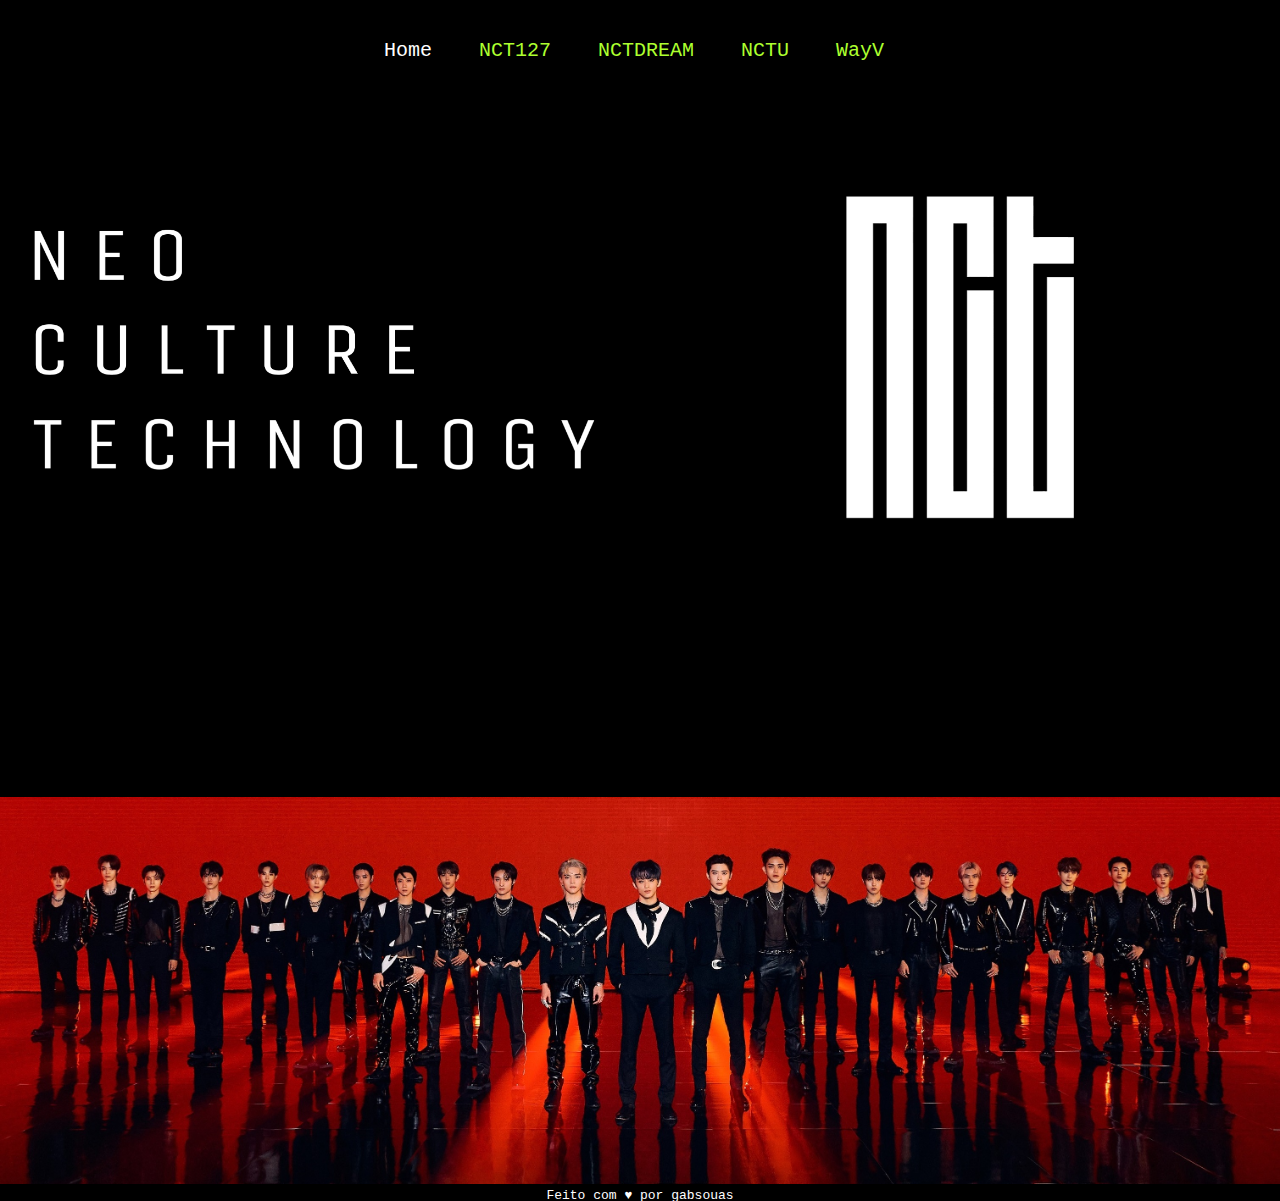
==== projeto-nct/index.html @ 3c1a0a6a "Paginas atualizadas" ====
<!DOCTYPE html>
<html lang="pt">

<head>
    <meta charset="UTF-8">
    <meta http-equiv="X-UA-Compatible" content="IE=edge">
    <meta name="viewport" content="width=device-width, initial-scale=1.0">
    <title>Neo Culture Tecnology</title>

    <link rel="stylesheet" href="style.css">
</head>

<body>
    <div class="header">
        <div class="container">

            <ul class="navbar">
                <li><a href=""></a>Home</li>
                <li><a href="nct127.html" style="text-decoration: none; color: greenyellow;">NCT127</a></li>
                <li><a href="nctdream.html" style="text-decoration: none;  color: greenyellow;"">NCTDREAM</a></li>
                <li><a href=" nctu.html" style=" text-decoration: none; color: greenyellow;"">NCTU</a></li>
                <li><a href=" wayv.html" style=" text-decoration: none; color: greenyellow;"">WayV</a></li>
            </ul>
        </div>
    </div>
            <img src=" NCT-Logo.png" width="50%" id="img-logo">
                        <br>
                        <img src=" nct.jpg" width="100%" id="img-nct">
</body>
<footer> Feito com ♥ por gabsouas</footer>

</html>
---- projeto-nct/style.css ----
body {
    margin: 0px;
    font-family: monospace;
    background-color: #000000;
    background-image: url(neo-culture.png);
    background-attachment: fixed;
    background-repeat: no-repeat;
    background-size: 50%;

}

.header {
    width: 100%;
    height: 100px;
    border-bottom: white;
    align-items: center;
    font-size: 20px;
    align-content: space-between;
    text-decoration: none;
}

.titulo {
    margin: 0px;
    color: white;
}

.container {
    width: 80%;
    margin: auto;
    display: flex;
}

.header .container {
    justify-content: space-between;
    height: 100%;
}

.navbar {
    width: 500px;
    list-style: none;
    align-items: center;
    justify-content: space-between;
    color: white;
    display: flex;
    padding: 0px;
    margin-left: 25%;
}

.banner {
    background-image: url(nctdream3.jpg);
    margin-left: 700px;
}

.video {
    margin: 370px;
    margin-top: 40px;
}

.fundo_video {
    background-color: black;
    width: 100%;
    height: 400px;
}

p {
    text-align: center;
    margin-left: 500px;
    margin-right: 500px;
}

footer {
    text-align: center;
    color: white;
}

#img_centro {
    margin-left: 700px;
}

.frase {
    width: 50%;
}

.selecao_quiz {
    text-align: center;
    flex-direction: row;
}

#img-logo {
    margin-left: 50%;
    margin-top: 6%;
    margin-bottom: 20%;
}
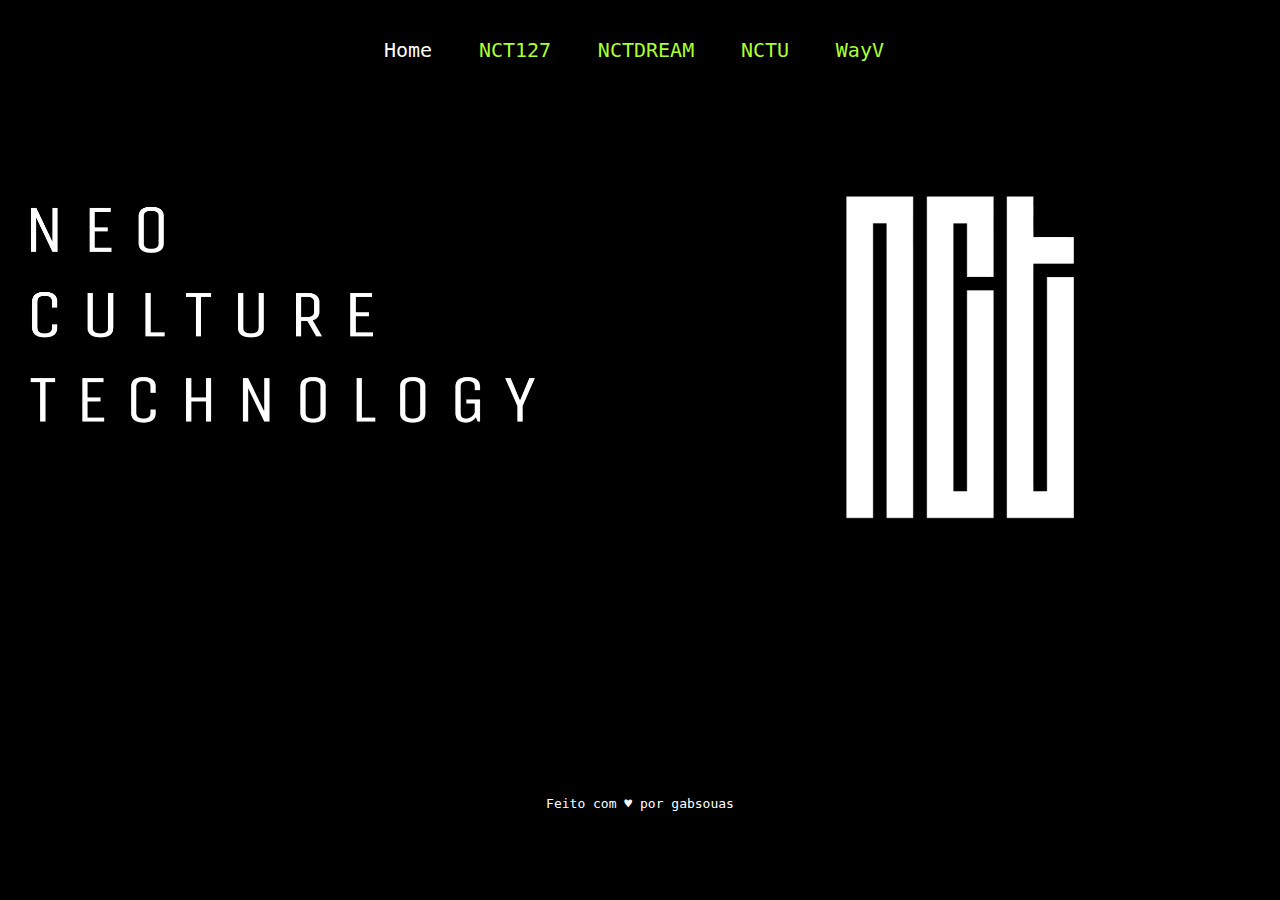
==== commit 4ee88ca9: "Páginas simples finalizadas" ====
--- a/projeto-nct/index.html
+++ b/projeto-nct/index.html
@@ -23,10 +23,7 @@
             </ul>
         </div>
     </div>
-            <img src=" NCT-Logo.png" width="50%" id="img-logo">
-                        <br>
-                        <img src=" nct.jpg" width="100%" id="img-nct">
+            <img src="../img-projeto/NCT-Logo.png" width="50%" id="img-logo">
 </body>
 <footer> Feito com ♥ por gabsouas</footer>
-
 </html>--- a/projeto-nct/style.css
+++ b/projeto-nct/style.css
@@ -2,10 +2,10 @@
     margin: 0px;
     font-family: monospace;
     background-color: #000000;
-    background-image: url(neo-culture.png);
+    background-image: url(../img-projeto/neo-culture.png);
     background-attachment: fixed;
     background-repeat: no-repeat;
-    background-size: 50%;
+    background-size: 45%;
 
 }
 
